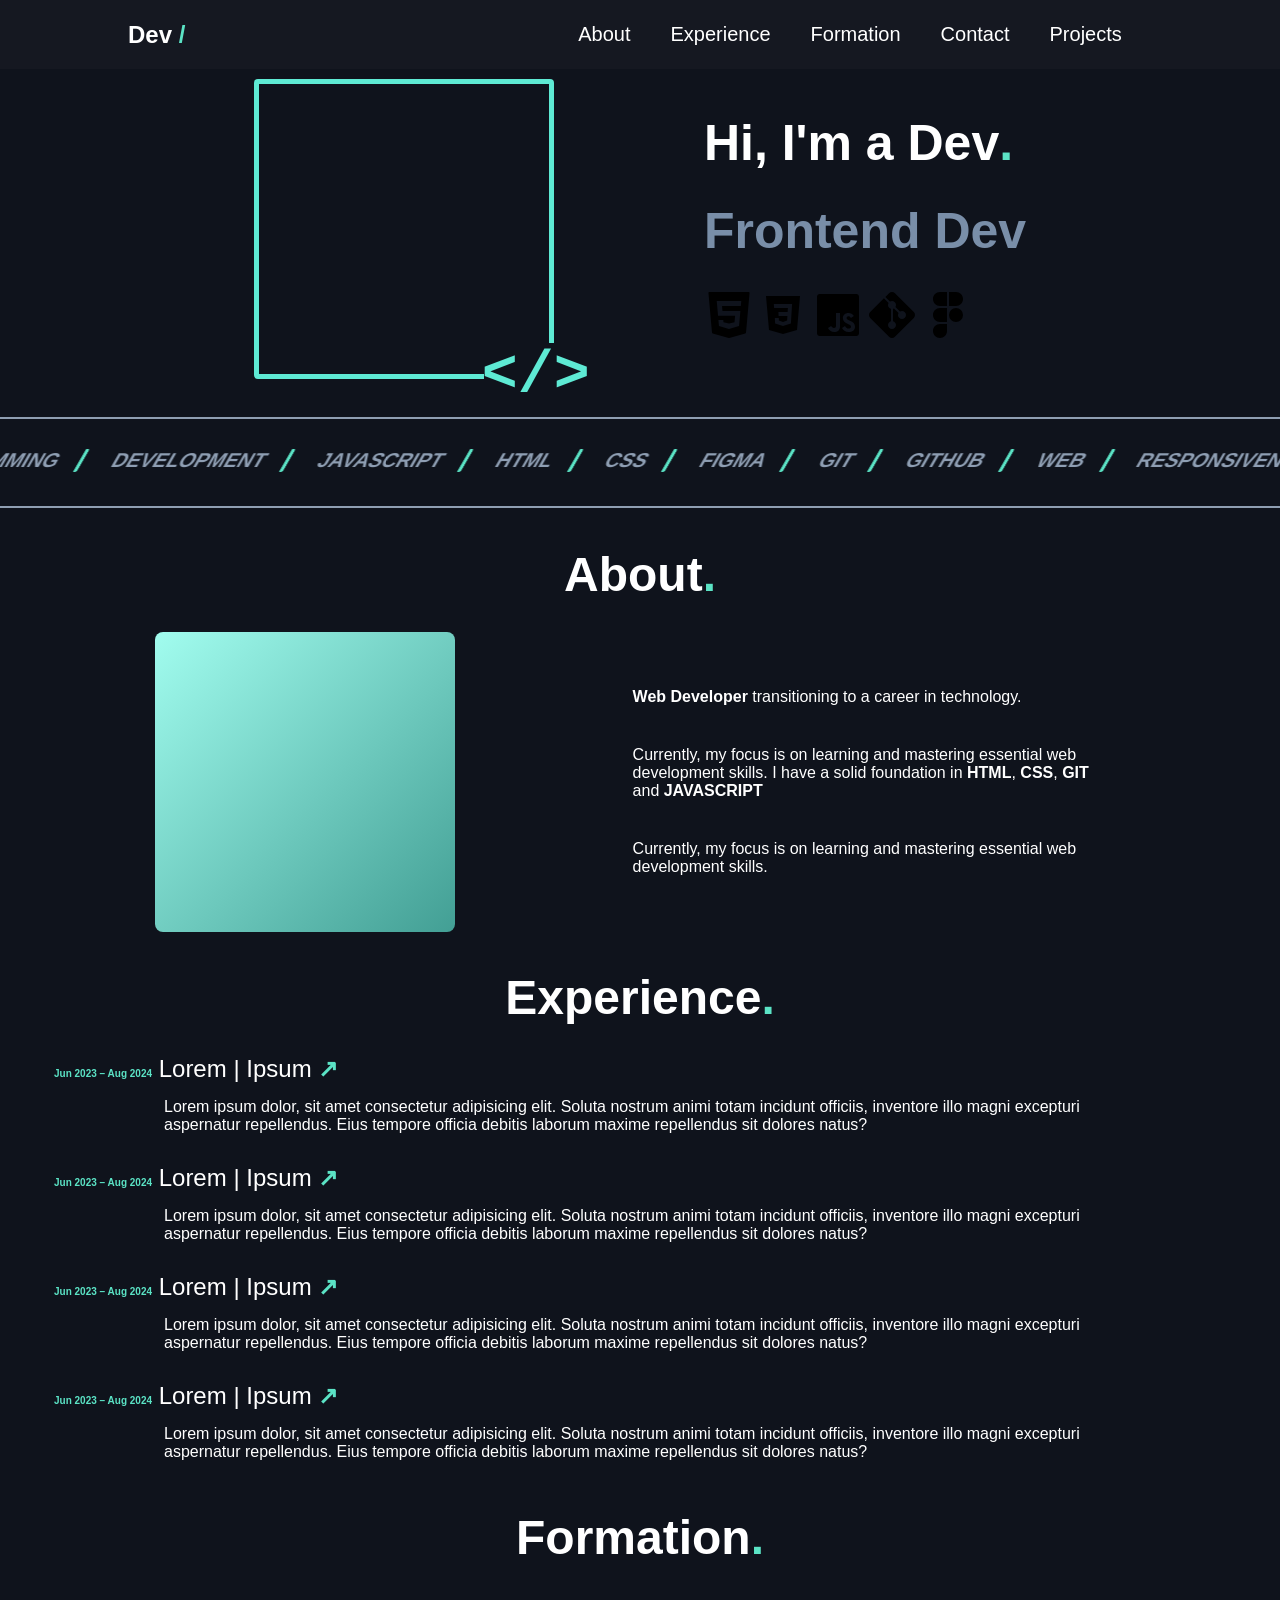
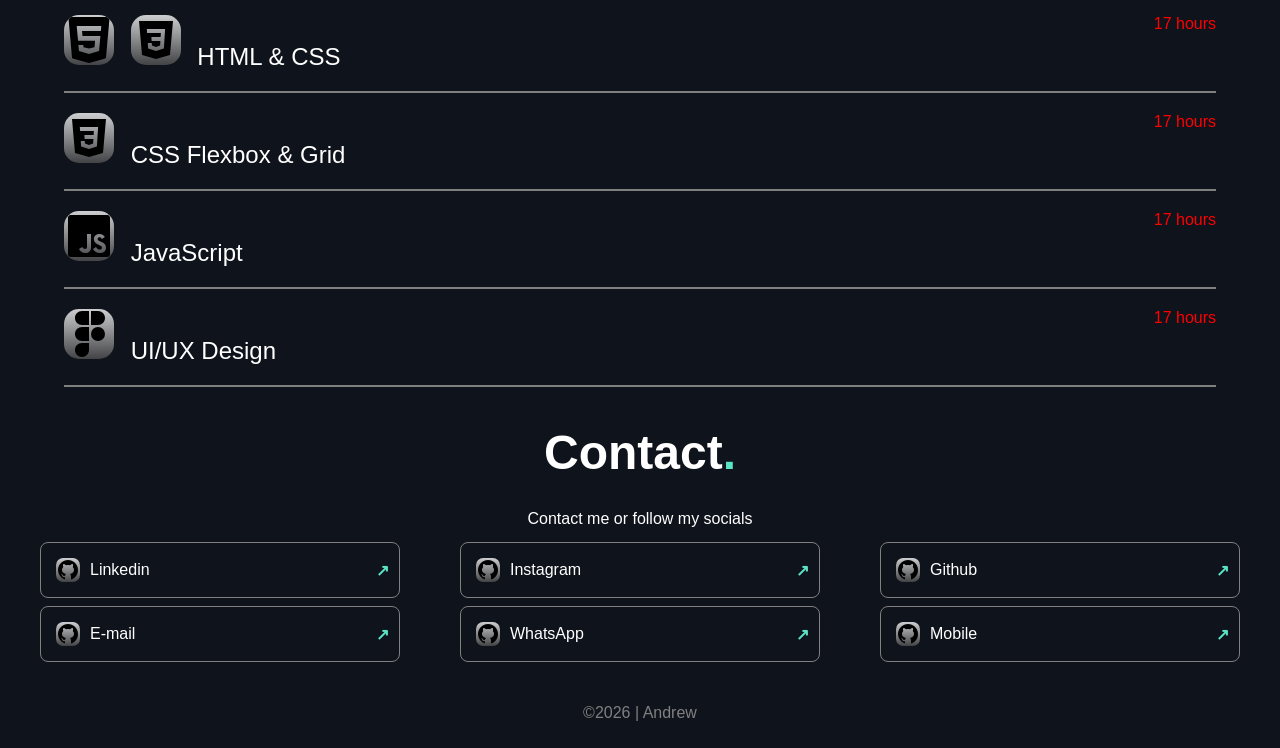
==== index.html @ 0f84320f "Initial commit" ====
<!DOCTYPE html>
<html lang="en">
<head>
    <meta charset="UTF-8">
    <meta name="viewport" content="width=device-width, initial-scale=1.0">
    <title>Portfolio</title>

    <link rel="stylesheet" href="style.css">
</head>
<body>
    <header>
        <nav>
            <h1>Dev <span class="decorator">/</span></h1>
            <ul>
                <li><a href="#about">About</a></li>
                <li><a href="#">Experience</a></li>
                <li><a href="#formation">Formation</a></li>
                <li><a href="#contact">Contact</a></li>
                <li><a href="#">Projects</a></li>
            </ul>
        </nav>
    </header>

    <main>
        <section class="hero">
            <div class="hero-logo">
                <div class="hero-logo-box"></div>
                <span class="code">&lt;/&gt;</span>
            </div>

            <div class="content">
                <h2>Hi, I'm a Dev<span class="decorator">.</span></h2>
                <h2 class="faded">Frontend Dev</h2>
                <div class="stack"> 
                    <img src="images/icons/black-bg/icons8-html.svg" alt="">

                    <img src="images/icons/black-bg/icons8-css.svg" alt="">

                    <img src="images/icons/black-bg/icons8-javascript.svg" alt="">

                    <img src="images/icons/black-bg/icons8-git.svg" alt="">

                    <img src="images/icons/black-bg/icons8-figma.svg" alt="">
                </div>
            </div>
        </section>

        <section class="divider">
            <marquee behavior="alternate" direction="left">
                <div class="divider-content">
                    <p>PROGRAMMING</p>
                    <p>DEVELOPMENT</p>
                    <P>JAVASCRIPT</P>
                    <P>HTML</P>
                    <P>CSS</P>
                    <P>FIGMA</P>    
                    <P>GIT</P>  
                    <P>GITHUB</P>  
                    <P>WEB</P>     
                    <P>RESPONSIVENESS</P>
                    <P>RESPONSIVENESS</P>
                </div>
            </marquee>
        </section>

        <section id="about">
            <h2>About<span class="decorator">.</span></h2>
            <div class="about-content">

                
                <div class="about-content-box"></div>
                
                <div class="about-content-card">
                    <p><strong>Web Developer</strong> transitioning to a career in technology.</p>


                    <p>Currently, my focus is on learning and mastering essential web development skills. I have a solid foundation in <strong>HTML</strong>, <strong>CSS</strong>, <strong>GIT</strong> and <strong>JAVASCRIPT</strong></p>


                    <p>Currently, my focus is on learning and mastering essential web development skills.</p>
                </div>
            </div>

            
        </section>

        <section id="experience">
        <h2>Experience<span class="decorator">.</span></h2>

        <dl>
            <dt>
                <span class="date decorator">Jun 2023 – Aug 2024</span>
                
                Lorem | Ipsum <span class="decorator">↗</span>
                

            </dt>
            <dd>
                Lorem ipsum dolor, sit amet consectetur adipisicing elit. Soluta nostrum animi totam incidunt officiis, inventore illo magni excepturi aspernatur repellendus. Eius tempore officia debitis laborum maxime repellendus sit dolores natus?
            </dd>
            
            <dt>
                <span  class="date decorator">Jun 2023 – Aug 2024</span>
                
                Lorem | Ipsum <span class="decorator">↗</span>
                

            </dt>
            <dd>
                Lorem ipsum dolor, sit amet consectetur adipisicing elit. Soluta nostrum animi totam incidunt officiis, inventore illo magni excepturi aspernatur repellendus. Eius tempore officia debitis laborum maxime repellendus sit dolores natus?
            </dd>
            
            <dt>
                <span class="date decorator">Jun 2023 – Aug 2024</span>
                
                Lorem | Ipsum <span class="decorator">↗</span>
                

            </dt>
            <dd>
                Lorem ipsum dolor, sit amet consectetur adipisicing elit. Soluta nostrum animi totam incidunt officiis, inventore illo magni excepturi aspernatur repellendus. Eius tempore officia debitis laborum maxime repellendus sit dolores natus?
            </dd>
            
            <dt>
                <span class="date decorator">Jun 2023 – Aug 2024</span>
                
                Lorem | Ipsum <span class="decorator">↗</span>
                

            </dt>
            <dd>
                Lorem ipsum dolor, sit amet consectetur adipisicing elit. Soluta nostrum animi totam incidunt officiis, inventore illo magni excepturi aspernatur repellendus. Eius tempore officia debitis laborum maxime repellendus sit dolores natus?
            </dd>

        </dl>
        </section>

        <section id="formation">
            <h2>Formation<span class="decorator">.</span></h2>

            <div>
                <ul>
                    <li>
                        <img src="images/icons/black-bg/icons8-html.svg" alt="">
                        <img src="images/icons/black-bg/icons8-css.svg" alt="">

                        HTML & CSS 
                        <span>17 hours</span>
                    </li>
                    <li>
                        <img src="images/icons/black-bg/icons8-css.svg" alt="">
                        CSS Flexbox & Grid 
                        <span>17 hours</span>
                    </li>
                    <li>
                        <img src="images/icons/black-bg/icons8-javascript.svg" alt="">

                        JavaScript 
                        
                        <span>17 hours</span></li>
                    <li>
                        
                        <img src="images/icons/black-bg/icons8-figma.svg" alt="">

                        UI/UX Design 
                        
                        <span>17 hours</span></li>
                </ul>
            </div>
        </section>

        <section id="contact">
            <h2>Contact<span class="decorator">.</span></h2>
            <p>Contact me or follow my socials</p>

            <div>
                <ul>
                    <li>
                        <img src="images/icons/contact/icons8-github-24.png" alt="...">

                        Linkedin

                        <span class="decorator">↗</span>
                    </li>
                    <li>
                        <img src="images/icons/contact/icons8-github-24.png" alt="...">
                        Instagram
                        
                        <span class="decorator">↗</span>
                    </li>

                    <li>
                        <img src="images/icons/contact/icons8-github-24.png" alt="...">

                        Github
                        <span class="decorator">↗</span>
                    </li>
                    <li>
                        <img src="images/icons/contact/icons8-github-24.png" alt="...">
                        E-mail
                        
                        <span class="decorator">↗</span>
                    </li>
                    <li>
                        <img src="images/icons/contact/icons8-github-24.png" alt="...">

                        WhatsApp
                        
                        <span class="decorator">↗</span>
                    </li>
                    <li>
                        <img src="images/icons/contact/icons8-github-24.png" alt="...">

                        Mobile

                        <span class="decorator">↗</span>
                    </li>
                </ul>
            </div>
        </section>
    </main>

    <footer>
        <p>&copy;2026 | Andrew </p>
    </footer>
</body>
</html>
---- style.css ----
* {
    margin: 0;
    padding: 0;
    box-sizing: border-box;
}

body {
    background-color: #0f131c;
    color: #fff;
    font-family:'Lucida Sans', 'Lucida Sans Regular', 'Lucida Grande', 'Lucida Sans Unicode', Geneva, Verdana, sans-serif ;
}
header {
    /* border: 2px solid red; */
    padding: 1% 10%;
    /* background-color: rgba(15, 19, 28, 0.2); */
    background-color: rgba(177, 180, 188, 0.03);

    position: sticky;
    /* top: 0; */
}
section{
    margin: 3% 0;
}
h2 {
    font-size: 3rem;
    margin-bottom: 30px;
}
nav {
    display: flex;
    justify-content: space-between;
    /* border: 2px solid red; */
    box-sizing: border-box;
}
nav h1 {
    align-self: center;
    /* border-right: 4px solid #5be3c5;
    transform: skew(-30deg); */
    padding-right: 10px;
}

.decorator {
    font-weight: 900;
    color: #5be3c5;
    /* margin-left: -10px; */
}

nav ul {
    display: flex;
    list-style: none;
    align-items: center;
    padding: 1%;
}

nav ul li {
    margin-inline: 20px;
    box-sizing: border-box;
}
nav ul li:hover {
    
}
nav ul a {
    color: #fff;
    text-decoration: none;
    font-size: 20px; 
}

nav ul a:hover {
    border-bottom: 2px solid #5be3c5 ;
    font-size: large;
}



.hero {
    /* border: 2px solid red; */
    display: flex;
    justify-content: center;
    gap: 150px;

    margin-top: 10px;
}

.hero .hero-logo{
    position: relative;
    width: 300px;
    height: 300px;

    /* border: 2px solid red; */
}

.hero .hero-logo-box {
    position: absolute;
    
    
    border: 5px solid #5eead4;
    inset: 0;
    border-right: none;
    border-bottom: none;
    border-radius: 4px;
}
.hero .hero-logo-box::after{
  content:"";
  position:absolute;
  bottom:0;
  left:0;
  width:225px;
  height:5px;
  background:#5eead4;
}

.hero .hero-logo-box::before{
  content:"";
  position:absolute;
  right:0;
  top:0;
  width:5px;
  height:259px;
  background:#5eead4;
}

.code {
    position: absolute;
    right: -36px;
    bottom: -30px;
    font-size: 60px;
    font-family: monospace;
    font-weight: bold;
    color: #5eead4;
}

.hero .content {
    align-self: center;
    
}

.hero h2{
    font-size: 50px;
}

.hero .faded {
    color: rgb(121, 142, 168);
}

.hero .stack {
    background:linear-gradient(rgba(200, 216, 236, 0.934));
    width: max-content;
}





.divider  {
    /* display: flex; */
    overflow: hidden;
    border-top: 2px solid #b9cce4c0;
    border-bottom: 2px solid #b9cce4c0;
    padding: 30px 0;
}

.divider .divider-content {
    display: flex;
}

.divider p {
    padding-inline: 20px;
    margin-right: 10px;
    color: rgba(185, 204, 228, 0.752) ;
    font-size: 20px;
    font-weight: 900;

    border-right: 4px solid #5be3c5;
    transform: skew(-30deg);

    border-radius: 2px;
}

#about {
    text-align: center;
}

#about .about-content {
    width: 80%;
    margin: auto;
    display: flex;
    justify-content: space-around;
    align-items: center;
    column-gap: 10%;
    /* margin-top: 20px; */
    /* border: 10px solid red; */
}

#about .about-content-box {
    width: 300px;
    height: 300px;
    background: linear-gradient(to bottom right, rgba(163, 255, 241, 0.99), rgba(94, 234, 213, 0.651));
    border-radius: 8px;
}

#about img {
    height: 350px;
    width: 250px;
}

#about .about-content-card{
    align-self: center;
    text-align: left;
    width: 50%;
    /* border: 3px solid red; */
}

#about .about-content div p {
    padding: 20px;
    /* margin: 20px; */
}




#experience {
    text-align: center;
}

#experience dl{
    text-align: left;
    margin-inline: 5%;
}

.date {
    font-size: 10px;
    font-weight: 600;
    margin-left: -10px;
}

#experience dt {
    font-size: 24px;
    margin-top: 20px;
    margin-bottom: 15px;
}

#experience dd {
    padding-left:100px;
    /* padding-right: 2%; */
    width:90%;
    padding-bottom: 10px;
}




#formation {
    text-align: center;
    
}

#formation ul {
    margin-inline: 5%;
}
#formation li {
    position: relative;
    padding: 20px 0;
    text-align: left;
    list-style: none;
    font-size: 24px;
    border-bottom: 2px solid grey;
    align-self: center;
}

#formation li img {
    margin-right: 10px;
    background:linear-gradient(rgba(247, 247, 247, 0.818), rgba(92, 91, 91, 0.67));
    border-radius: 30%;
}
#formation li span {
    color:red;
    text-align: right;
    position: absolute;
    right: 0 ;
    font-size: 16px;
}







#contact {
    text-align: center;
}

#contact div{
    /* border: 2px solid red; */

}

#contact ul {
    margin: 10px 0;
    display: flex;
    justify-content: center;
    flex-wrap: wrap;
    padding: 0 40px;

    gap: 5%;
}

#contact li {
    border: 1px solid grey;;
    border-radius: 8px;
    padding: 15px;
    width: 30%;
    margin: 4px 0;
    text-align: left;
    list-style: none;
    display: flex;
    align-items: center;


    position: relative;
}

#contact li img {
    margin-right: 10px;
    background:linear-gradient(rgba(247, 247, 247, 0.818), rgba(92, 91, 91, 0.67));
    border-radius: 30%;
}

#contact li span {
    margin-right:0;
    font-weight: 900;
    position: absolute;
    right: 10px;
     
}








footer {
    text-align: center;
    color: grey;
    margin: 2% 0;
}
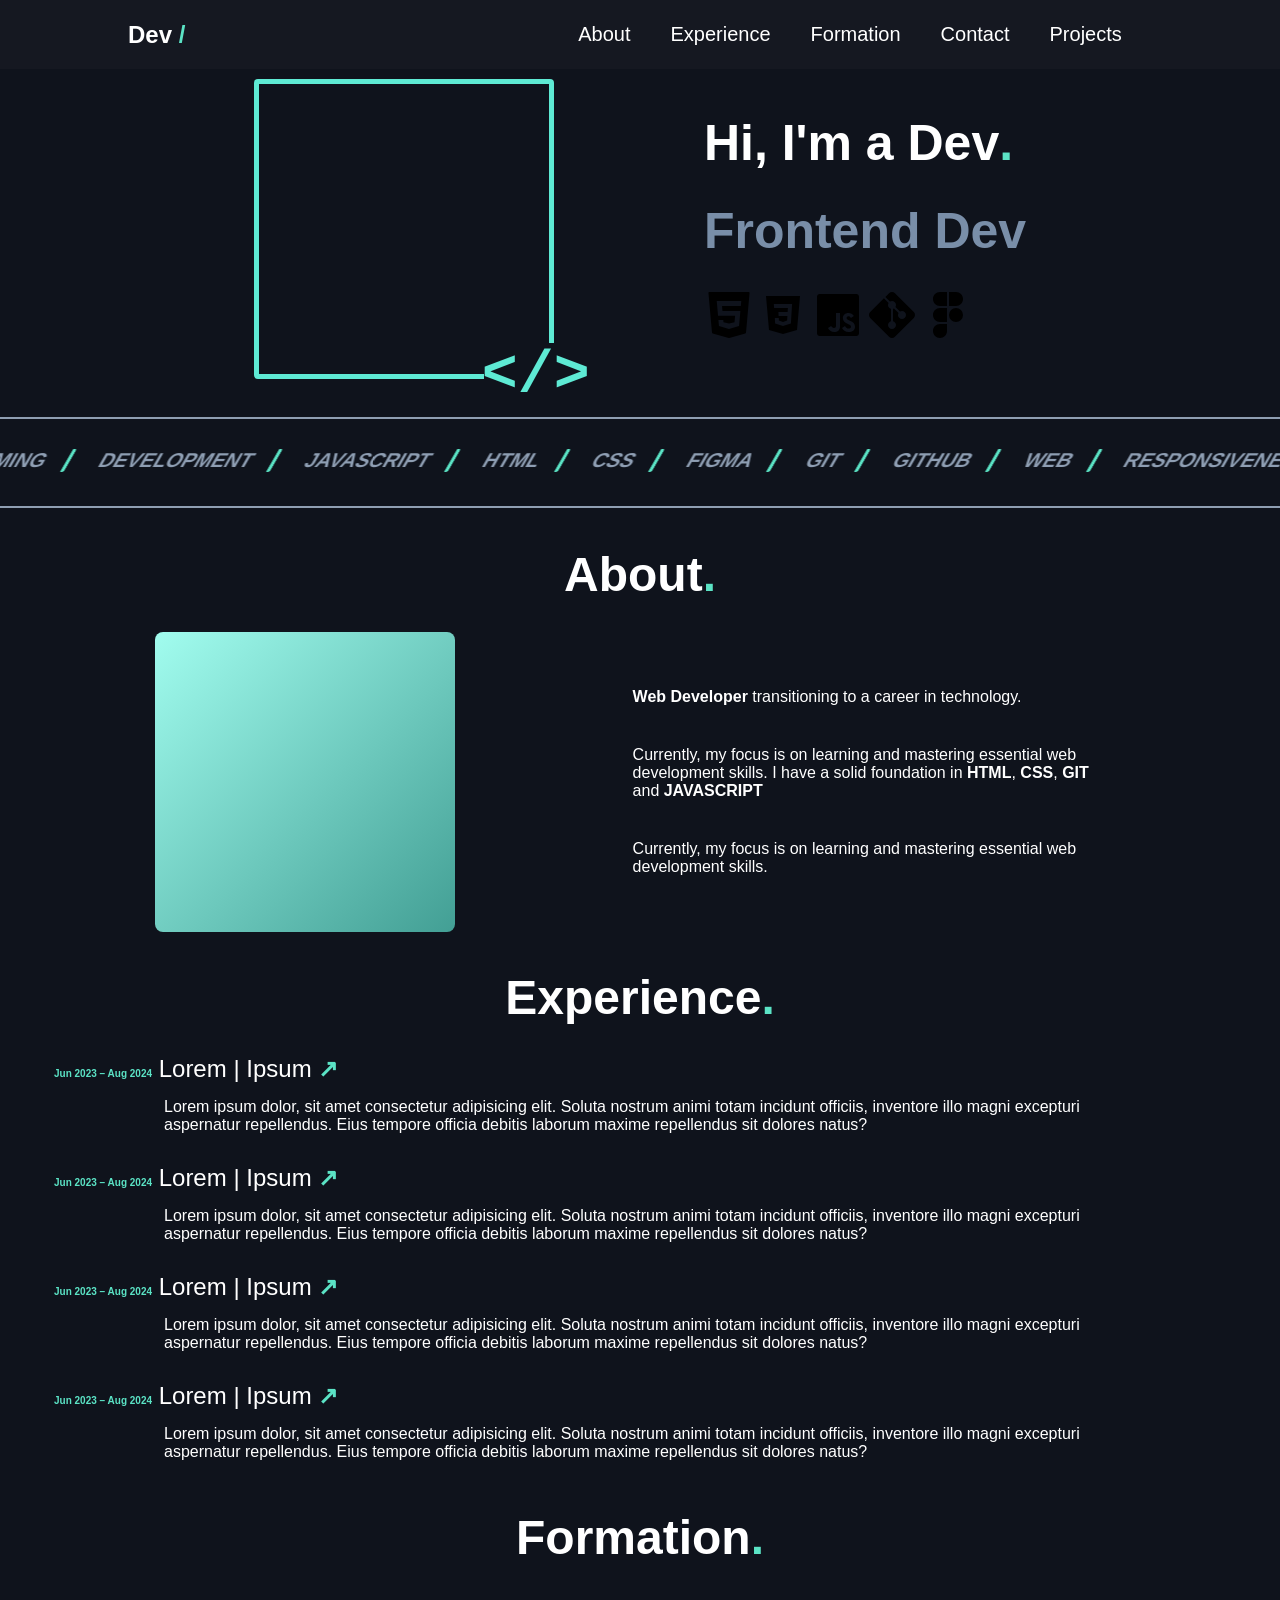
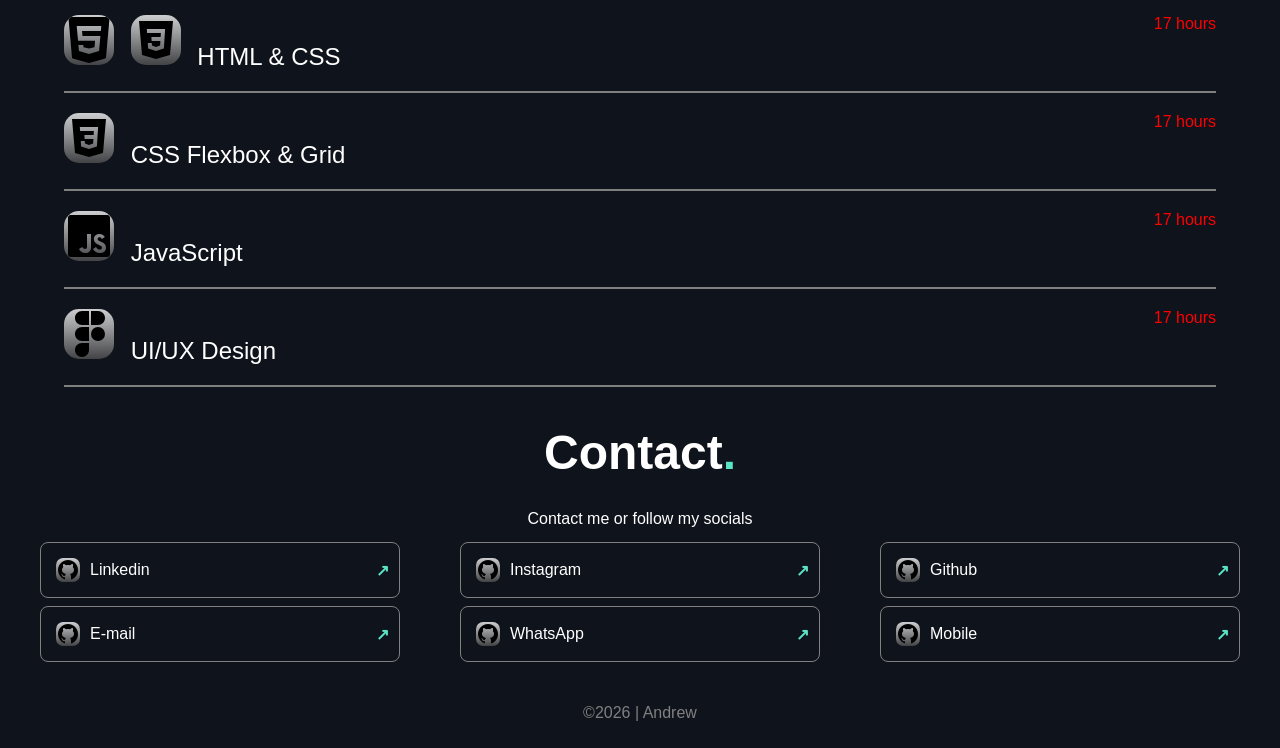
==== commit 65a14380: "created README" ====
--- a/index.html
+++ b/index.html
@@ -16,7 +16,7 @@
                 <li><a href="#">Experience</a></li>
                 <li><a href="#formation">Formation</a></li>
                 <li><a href="#contact">Contact</a></li>
-                <li><a href="#">Projects</a></li>
+                <li><a href="myProjects">Projects</a></li>
             </ul>
         </nav>
     </header>
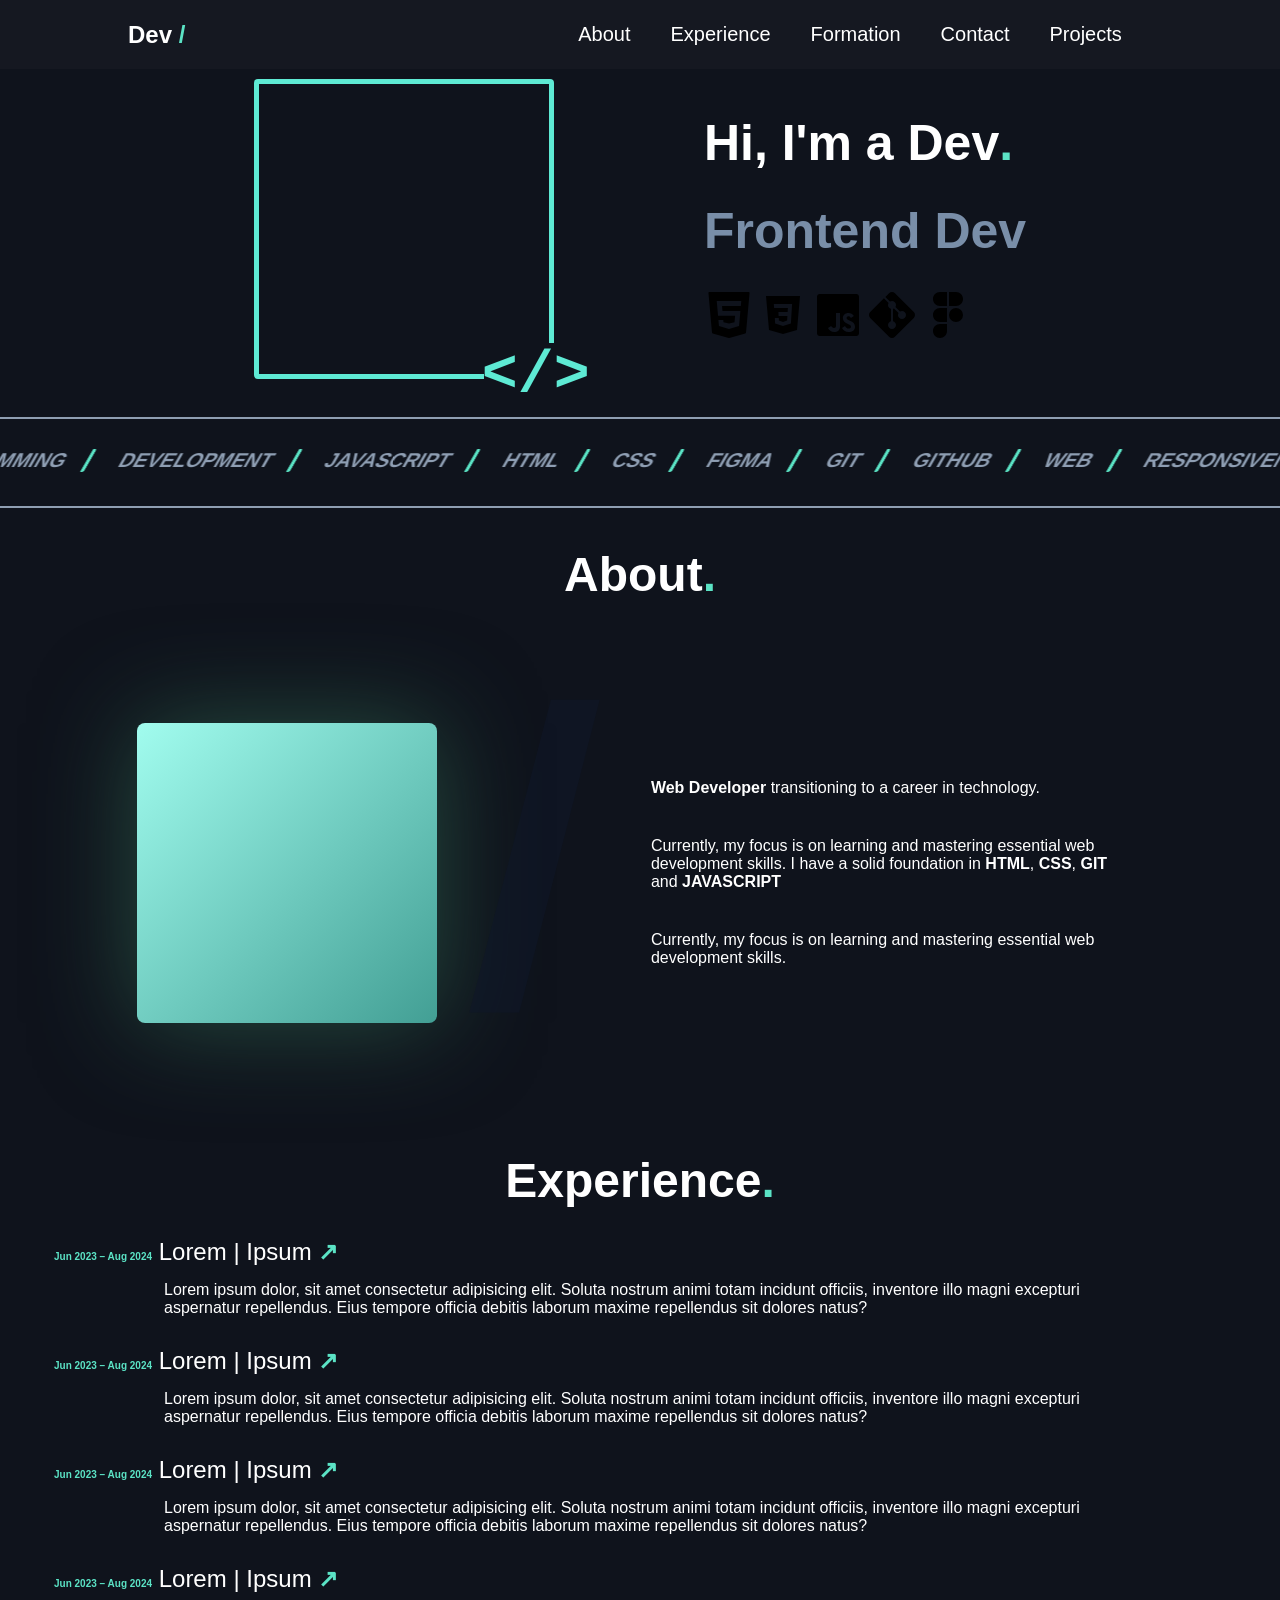
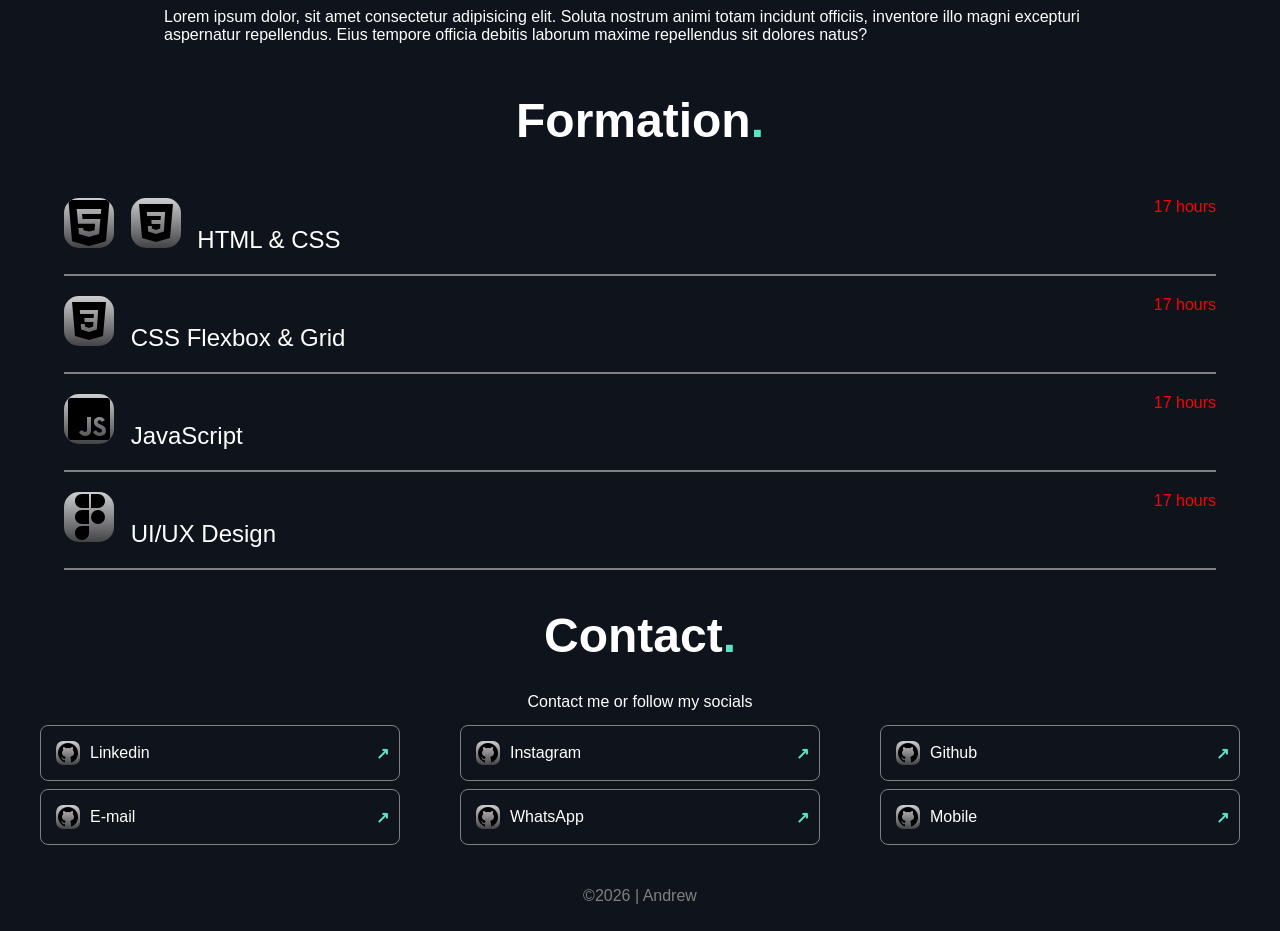
==== commit e0696240: "worked on the about section, added and styled the slash, then added a box-shadow for the box." ====
--- a/index.html
+++ b/index.html
@@ -69,6 +69,7 @@
 
                 
                 <div class="about-content-box"></div>
+                <div class="about-content-box-Slash">/</div>
                 
                 <div class="about-content-card">
                     <p><strong>Web Developer</strong> transitioning to a career in technology.</p>
--- a/style.css
+++ b/style.css
@@ -68,6 +68,7 @@
     border-bottom: 2px solid #5be3c5 ;
     font-size: large;
 }
+
 
 
 
@@ -175,6 +176,8 @@
     border-radius: 2px;
 }
 
+
+
 #about {
     text-align: center;
 }
@@ -185,25 +188,36 @@
     display: flex;
     justify-content: space-around;
     align-items: center;
-    column-gap: 10%;
-    /* margin-top: 20px; */
-    /* border: 10px solid red; */
+    column-gap: 2%;
 }
 
 #about .about-content-box {
+    position: relative;
     width: 300px;
     height: 300px;
     background: linear-gradient(to bottom right, rgba(163, 255, 241, 0.99), rgba(94, 234, 213, 0.651));
     border-radius: 8px;
-}
-
-#about img {
-    height: 350px;
-    width: 250px;
+
+    box-shadow: 0 0 100px  rgba(45, 95, 75, 0.762);
+
+
+}
+
+
+#about .about-content-box-Slash{
+  position: relative;
+  top: -15px;
+  font-size: 420px;
+  font-weight:900;
+  font-family:Arial, sans-serif;
+
+  color: #0f172a;
+  opacity: 0.5;
+
+  transform:skew(-4deg);
 }
 
 #about .about-content-card{
-    align-self: center;
     text-align: left;
     width: 50%;
     /* border: 3px solid red; */
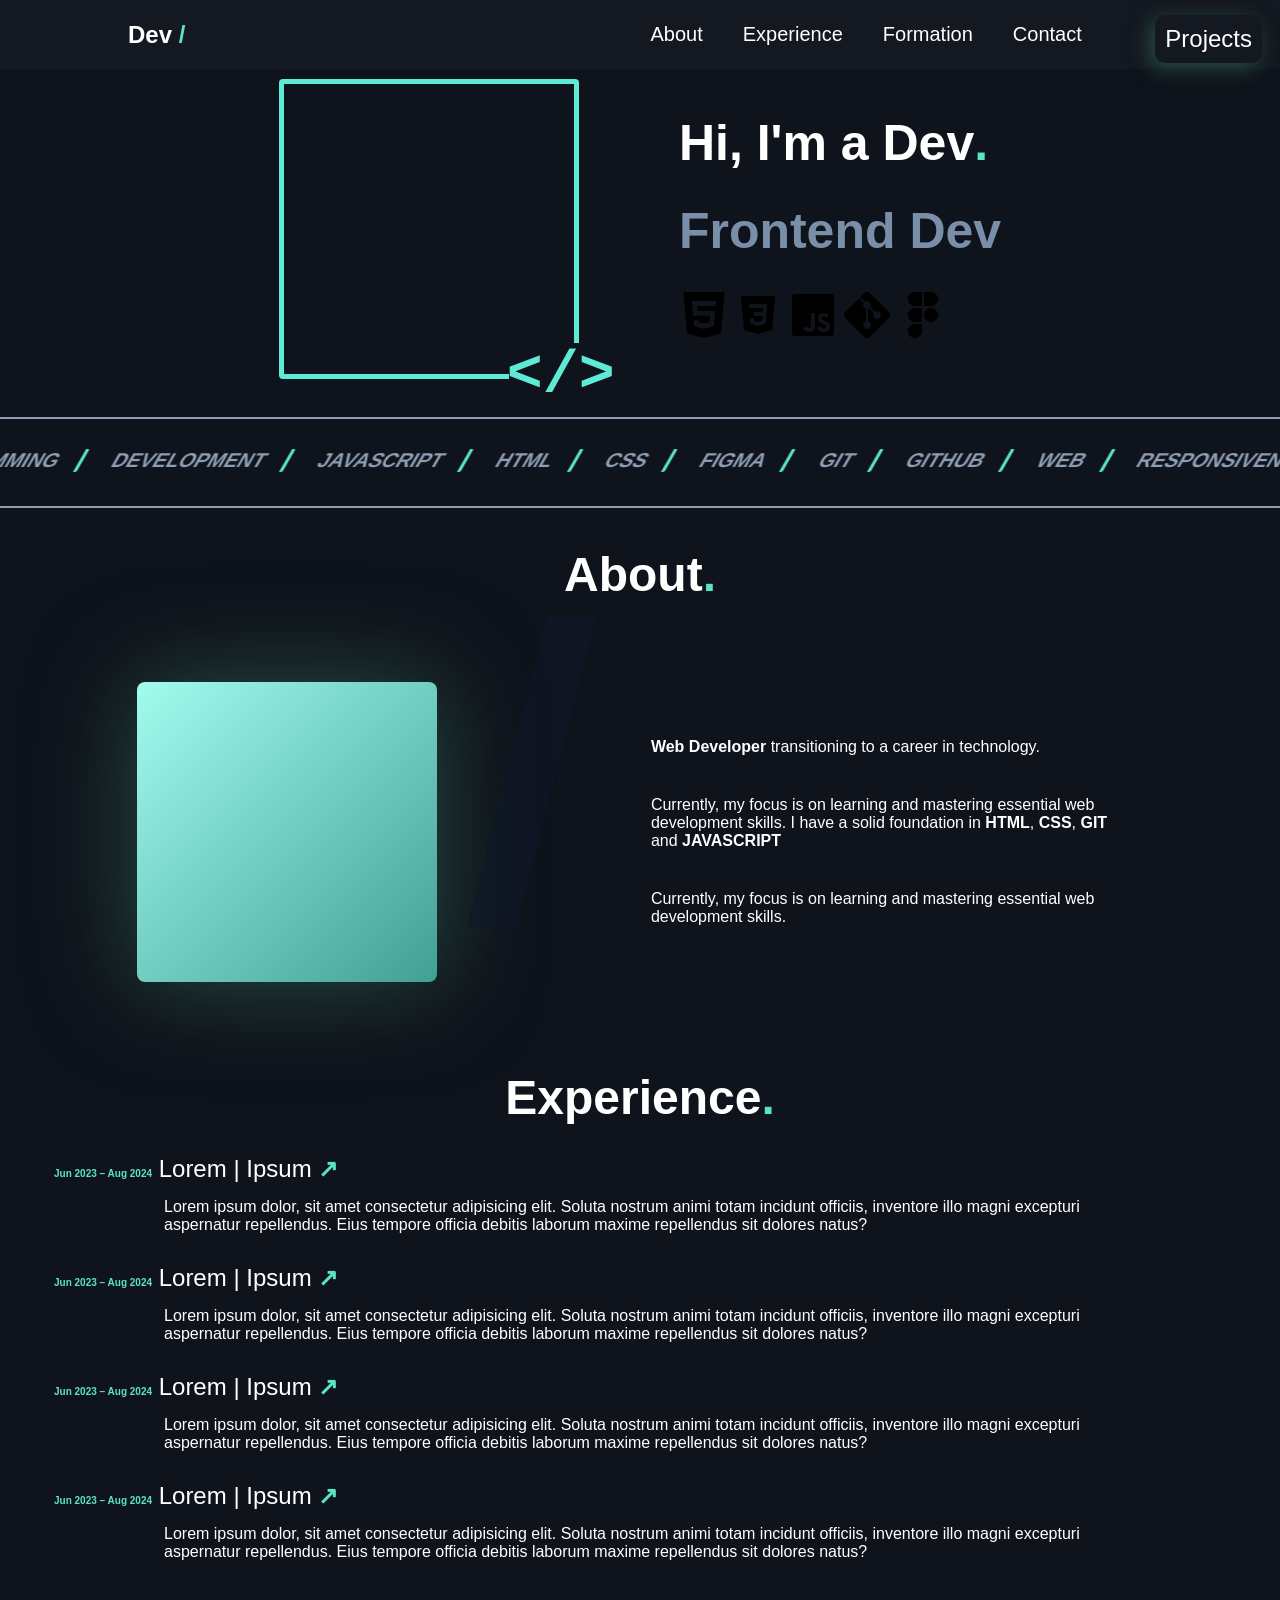
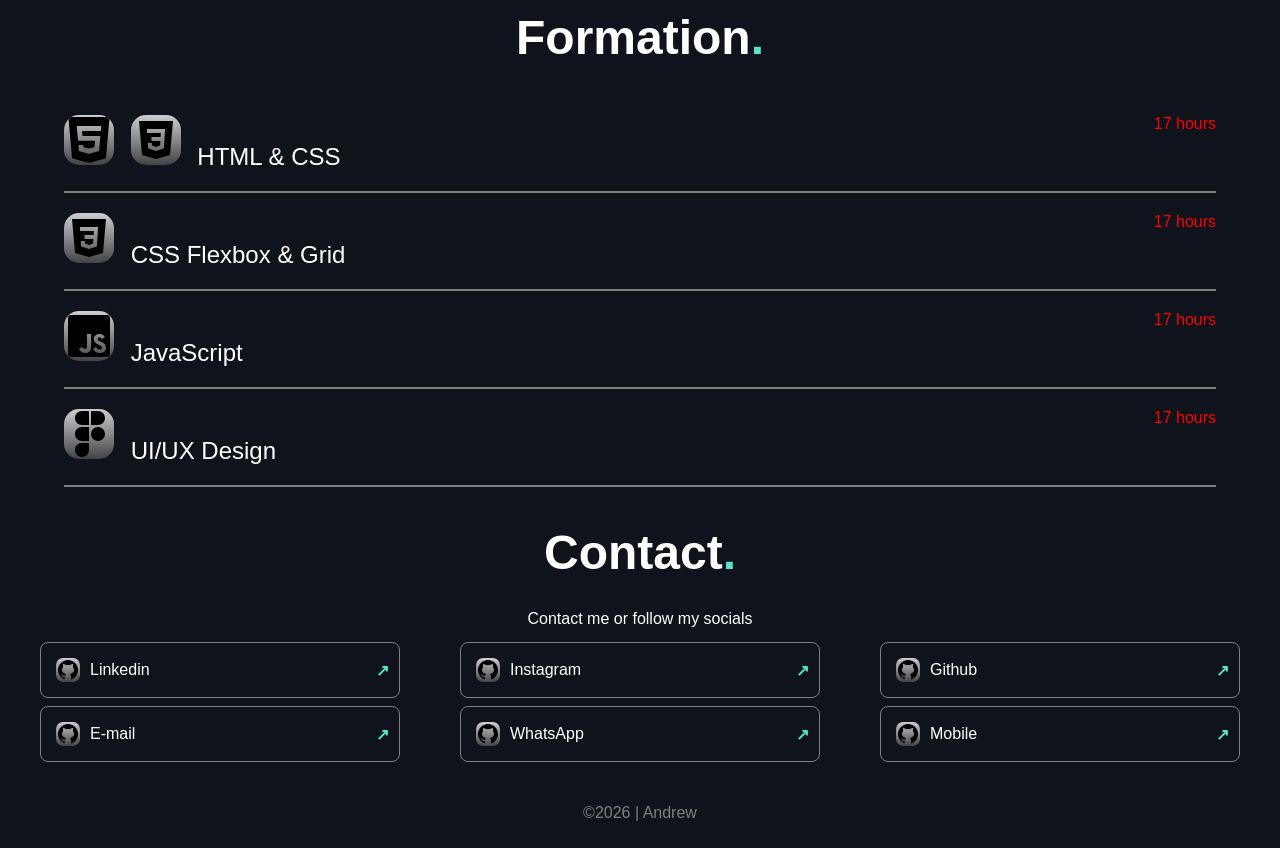
==== commit 275d4bb4: "Changed 'projects' from a bookmark into a page, and added some minimal styling on it" ====
--- a/index.html
+++ b/index.html
@@ -16,7 +16,7 @@
                 <li><a href="#">Experience</a></li>
                 <li><a href="#formation">Formation</a></li>
                 <li><a href="#contact">Contact</a></li>
-                <li><a href="myProjects">Projects</a></li>
+                <li><a href="myProjects.html">Projects</a></li>
             </ul>
         </nav>
     </header>
--- a/style.css
+++ b/style.css
@@ -16,7 +16,9 @@
     background-color: rgba(177, 180, 188, 0.03);
 
     position: sticky;
-    /* top: 0; */
+    top: 0;
+
+    z-index: 1000;
 }
 section{
     margin: 3% 0;
@@ -49,16 +51,15 @@
     list-style: none;
     align-items: center;
     padding: 1%;
-}
-
-nav ul li {
+
+}
+
+nav ul li  {
     margin-inline: 20px;
     box-sizing: border-box;
 }
-nav ul li:hover {
-    
-}
-nav ul a {
+
+nav ul li a {
     color: #fff;
     text-decoration: none;
     font-size: 20px; 
@@ -69,6 +70,18 @@
     font-size: large;
 }
 
+nav ul li a[href="myProjects.html"] {    
+    position: absolute;
+    right: 18px;
+    top: 15px;
+
+    font-size: 24px;
+    padding: 10px;
+    border-radius: 10px;
+    box-shadow: -5px 5px 20px rgba(45, 95, 75, 0.762);
+
+}
+
 
 
 
@@ -76,7 +89,7 @@
     /* border: 2px solid red; */
     display: flex;
     justify-content: center;
-    gap: 150px;
+    gap: 100px;
 
     margin-top: 10px;
 }
@@ -206,10 +219,11 @@
 
 #about .about-content-box-Slash{
   position: relative;
-  top: -15px;
+  top: -100px;
   font-size: 420px;
   font-weight:900;
   font-family:Arial, sans-serif;
+  height: 400px;
 
   color: #0f172a;
   opacity: 0.5;
@@ -303,10 +317,7 @@
     text-align: center;
 }
 
-#contact div{
-    /* border: 2px solid red; */
-
-}
+
 
 #contact ul {
     margin: 10px 0;
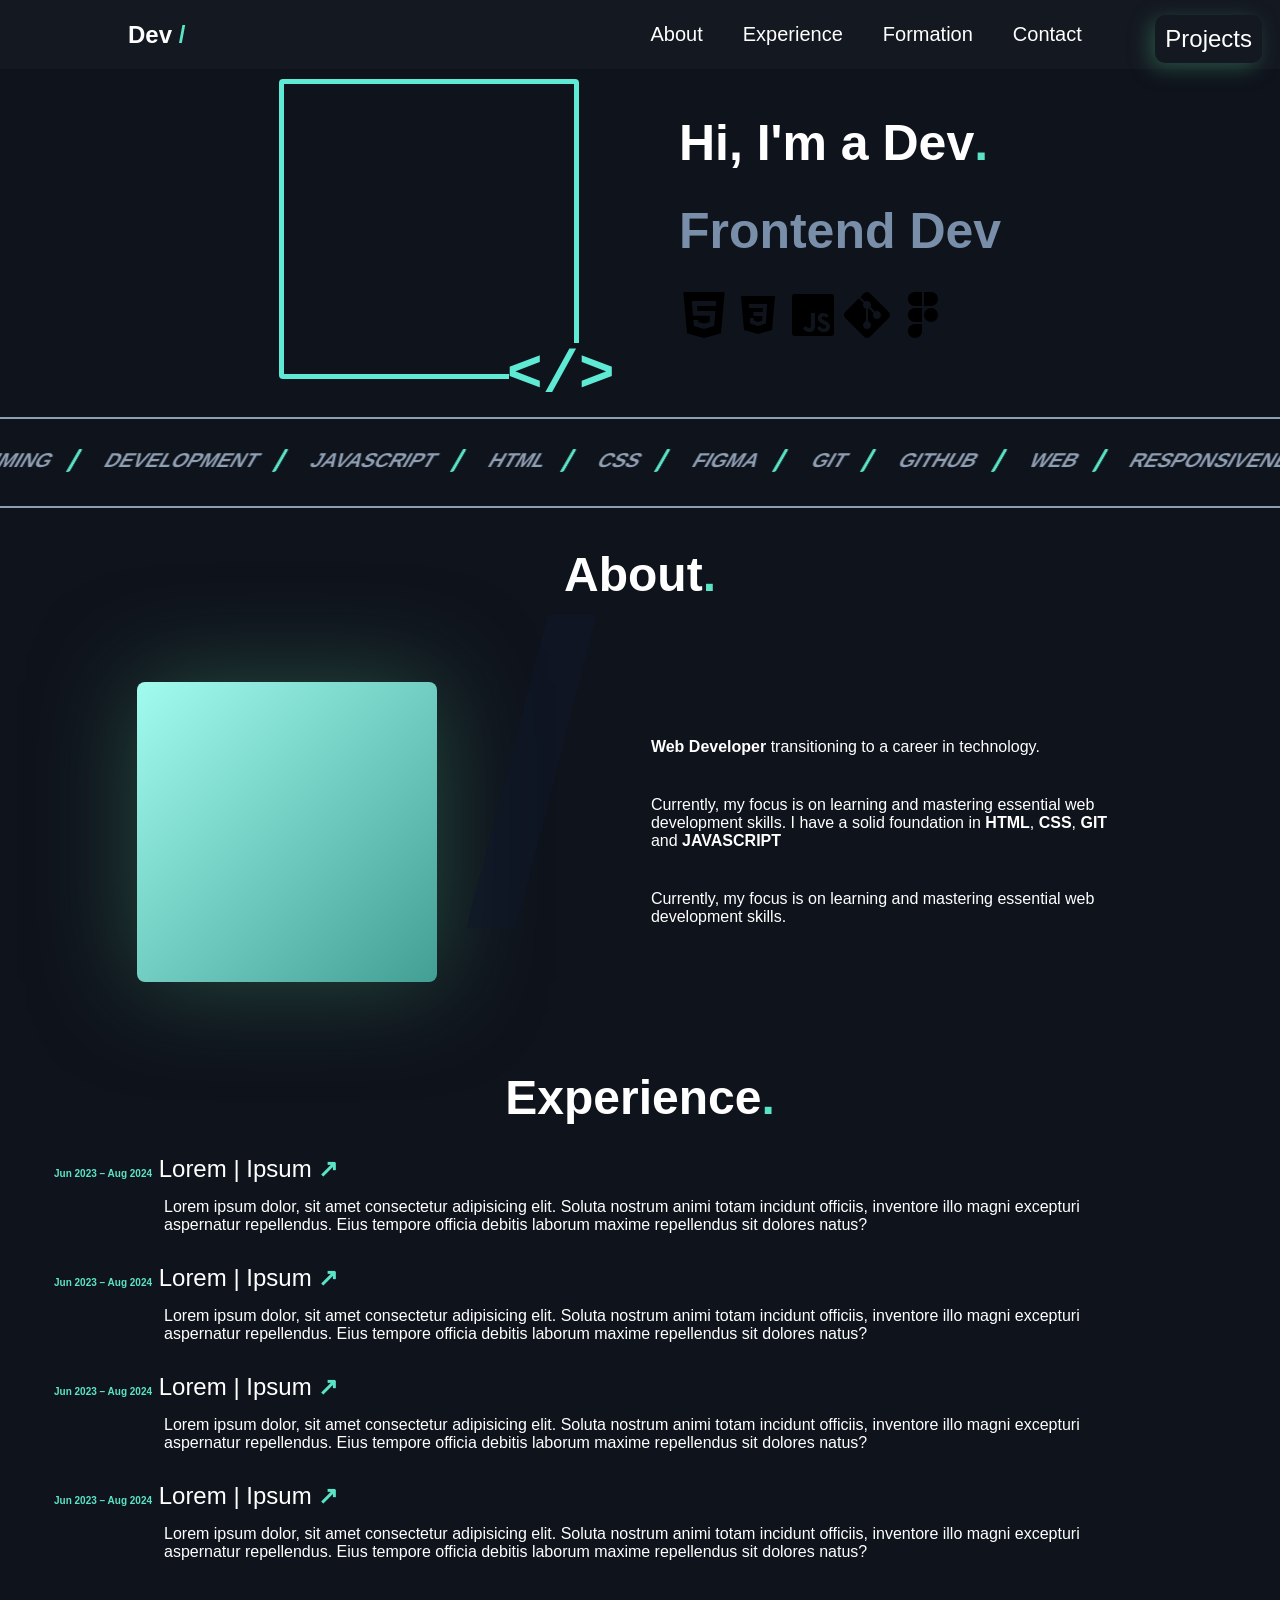
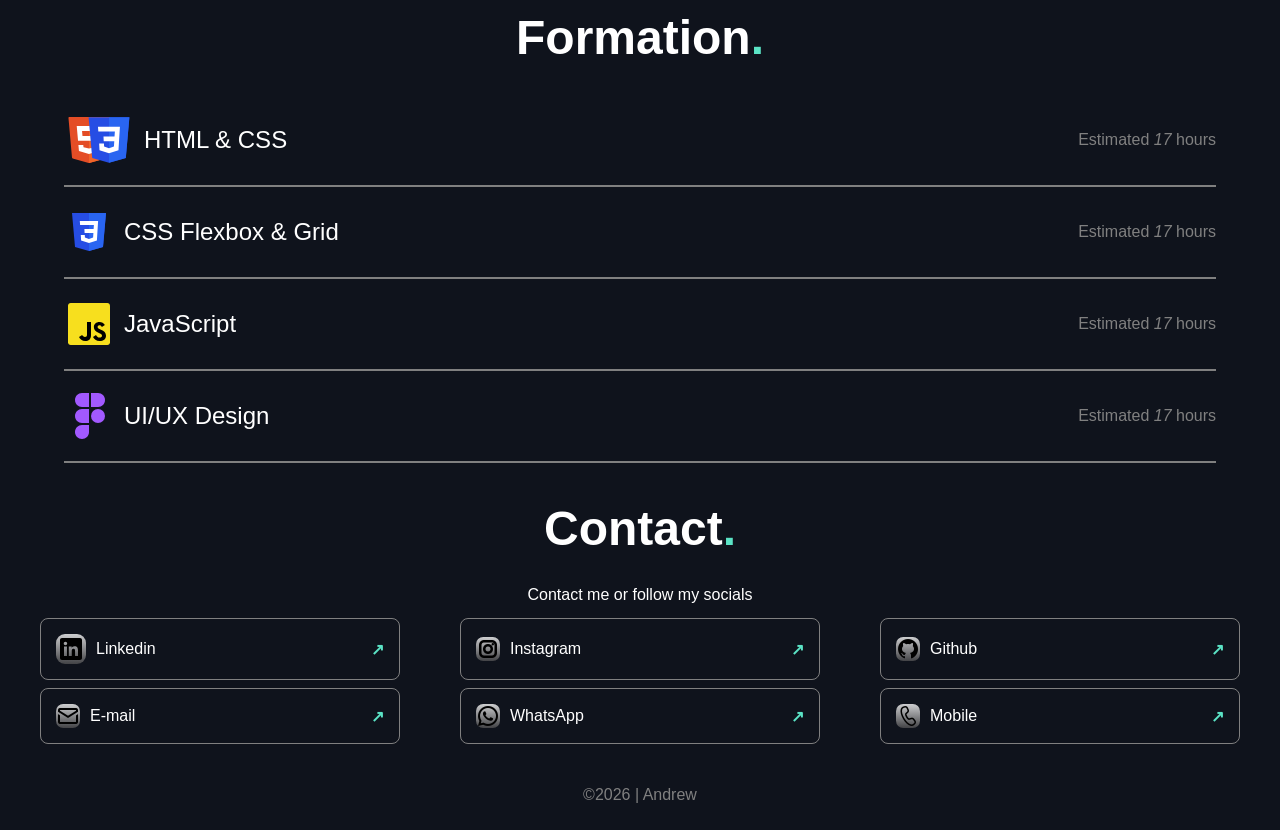
==== commit 10583f1e: "Worked on #formation, added the project page, etc" ====
--- a/index.html
+++ b/index.html
@@ -13,7 +13,7 @@
             <h1>Dev <span class="decorator">/</span></h1>
             <ul>
                 <li><a href="#about">About</a></li>
-                <li><a href="#">Experience</a></li>
+                <li><a href="#experience">Experience</a></li>
                 <li><a href="#formation">Formation</a></li>
                 <li><a href="#contact">Contact</a></li>
                 <li><a href="myProjects.html">Projects</a></li>
@@ -142,30 +142,44 @@
             <div>
                 <ul>
                     <li>
-                        <img src="images/icons/black-bg/icons8-html.svg" alt="">
-                        <img src="images/icons/black-bg/icons8-css.svg" alt="">
-
-                        HTML & CSS 
-                        <span>17 hours</span>
-                    </li>
-                    <li>
-                        <img src="images/icons/black-bg/icons8-css.svg" alt="">
-                        CSS Flexbox & Grid 
-                        <span>17 hours</span>
-                    </li>
-                    <li>
-                        <img src="images/icons/black-bg/icons8-javascript.svg" alt="">
-
-                        JavaScript 
-                        
-                        <span>17 hours</span></li>
-                    <li>
-                        
-                        <img src="images/icons/black-bg/icons8-figma.svg" alt="">
-
-                        UI/UX Design 
-                        
-                        <span>17 hours</span></li>
+                        <img src="images/icons/colored-bg/icon8-html.svg" alt="">
+                        <img src="images/icons/colored-bg/icon8-css.svg" alt="" style="scale: 1.2;">
+
+                        <p>
+                            HTML & CSS 
+                        </p>
+                        <span>Estimated <i>17</i> hours</span>
+                    </li>
+                    <li>
+                        <img src="images/icons/colored-bg/icon8-css.svg" alt="">
+                        
+                        <p>
+                            CSS Flexbox & Grid 
+                        </p>
+
+                        <span>Estimated <i>17</i> hours</span>
+                    </li>
+
+                    <li>
+                        <img src="images/icons/colored-bg/icon8-javascript.svg" alt="">
+
+                        <p>
+                            JavaScript 
+                        </p>
+                        
+                        <span>Estimated <i>17</i> hours</span>
+                    </li>
+
+                    <li>
+                        
+                        <img src="images/icons/colored-bg/icon8-figma.svg" alt="">
+
+                        <p>
+                            UI/UX Design 
+                        </p>
+                        
+                        <span>Estimated <i>17</i> hours</span>
+                    </li>
                 </ul>
             </div>
         </section>
@@ -177,40 +191,40 @@
             <div>
                 <ul>
                     <li>
+                        <img src="images/icons/contact/icons8-linkedin.svg" alt="...">
+
+                        Linkedin
+
+                        <span class="decorator">↗</span>
+                    </li>
+                    <li>
+                        <img src="images/icons/contact/icons8-instagram-logo-24.png" alt="...">
+                        Instagram
+                        
+                        <span class="decorator">↗</span>
+                    </li>
+
+                    <li>
                         <img src="images/icons/contact/icons8-github-24.png" alt="...">
 
-                        Linkedin
-
-                        <span class="decorator">↗</span>
-                    </li>
-                    <li>
-                        <img src="images/icons/contact/icons8-github-24.png" alt="...">
-                        Instagram
-                        
-                        <span class="decorator">↗</span>
-                    </li>
-
-                    <li>
-                        <img src="images/icons/contact/icons8-github-24.png" alt="...">
-
                         Github
                         <span class="decorator">↗</span>
                     </li>
                     <li>
-                        <img src="images/icons/contact/icons8-github-24.png" alt="...">
+                        <img src="images/icons/contact/icons8-mail-24.png" alt="...">
                         E-mail
                         
                         <span class="decorator">↗</span>
                     </li>
                     <li>
-                        <img src="images/icons/contact/icons8-github-24.png" alt="...">
+                        <img src="images/icons/contact/icons8-whatsapp-24-whiteBg.png" alt="...">
 
                         WhatsApp
                         
                         <span class="decorator">↗</span>
                     </li>
                     <li>
-                        <img src="images/icons/contact/icons8-github-24.png" alt="...">
+                        <img src="images/icons/contact/icons8-phone-24.png" alt="...">
 
                         Mobile
 
--- a/style.css
+++ b/style.css
@@ -285,22 +285,29 @@
     margin-inline: 5%;
 }
 #formation li {
+    display: flex;
+    align-items: center;
     position: relative;
     padding: 20px 0;
     text-align: left;
     list-style: none;
     font-size: 24px;
     border-bottom: 2px solid grey;
-    align-self: center;
-}
-
+}
 #formation li img {
-    margin-right: 10px;
-    background:linear-gradient(rgba(247, 247, 247, 0.818), rgba(92, 91, 91, 0.67));
-    border-radius: 30%;
+    display: inline-block;
+    margin-left: -30px;
+}
+
+#formation li img:first-child{
+    margin-left:0 ;
+}
+
+#formation li p{
+    margin: 10px;
 }
 #formation li span {
-    color:red;
+    color:grey;
     text-align: right;
     position: absolute;
     right: 0 ;
@@ -354,7 +361,7 @@
     margin-right:0;
     font-weight: 900;
     position: absolute;
-    right: 10px;
+    right: 15px;
      
 }
 
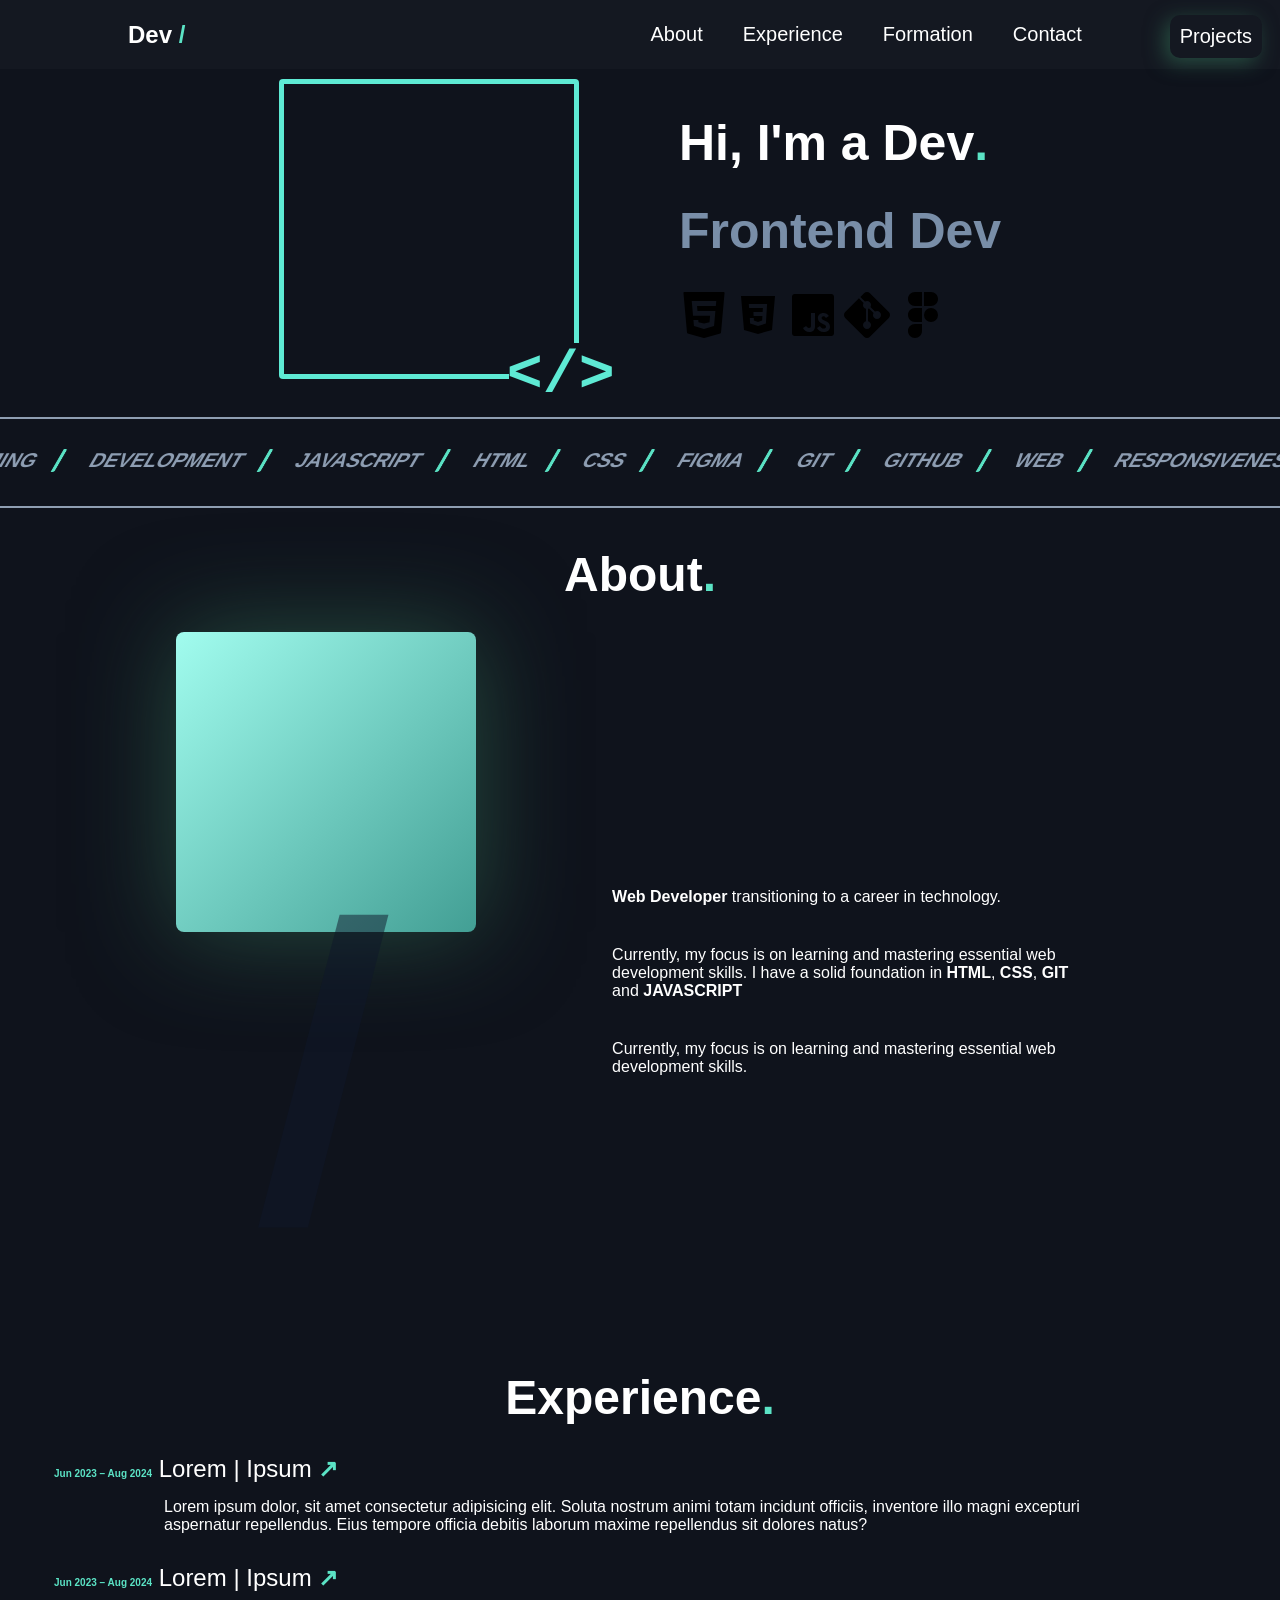
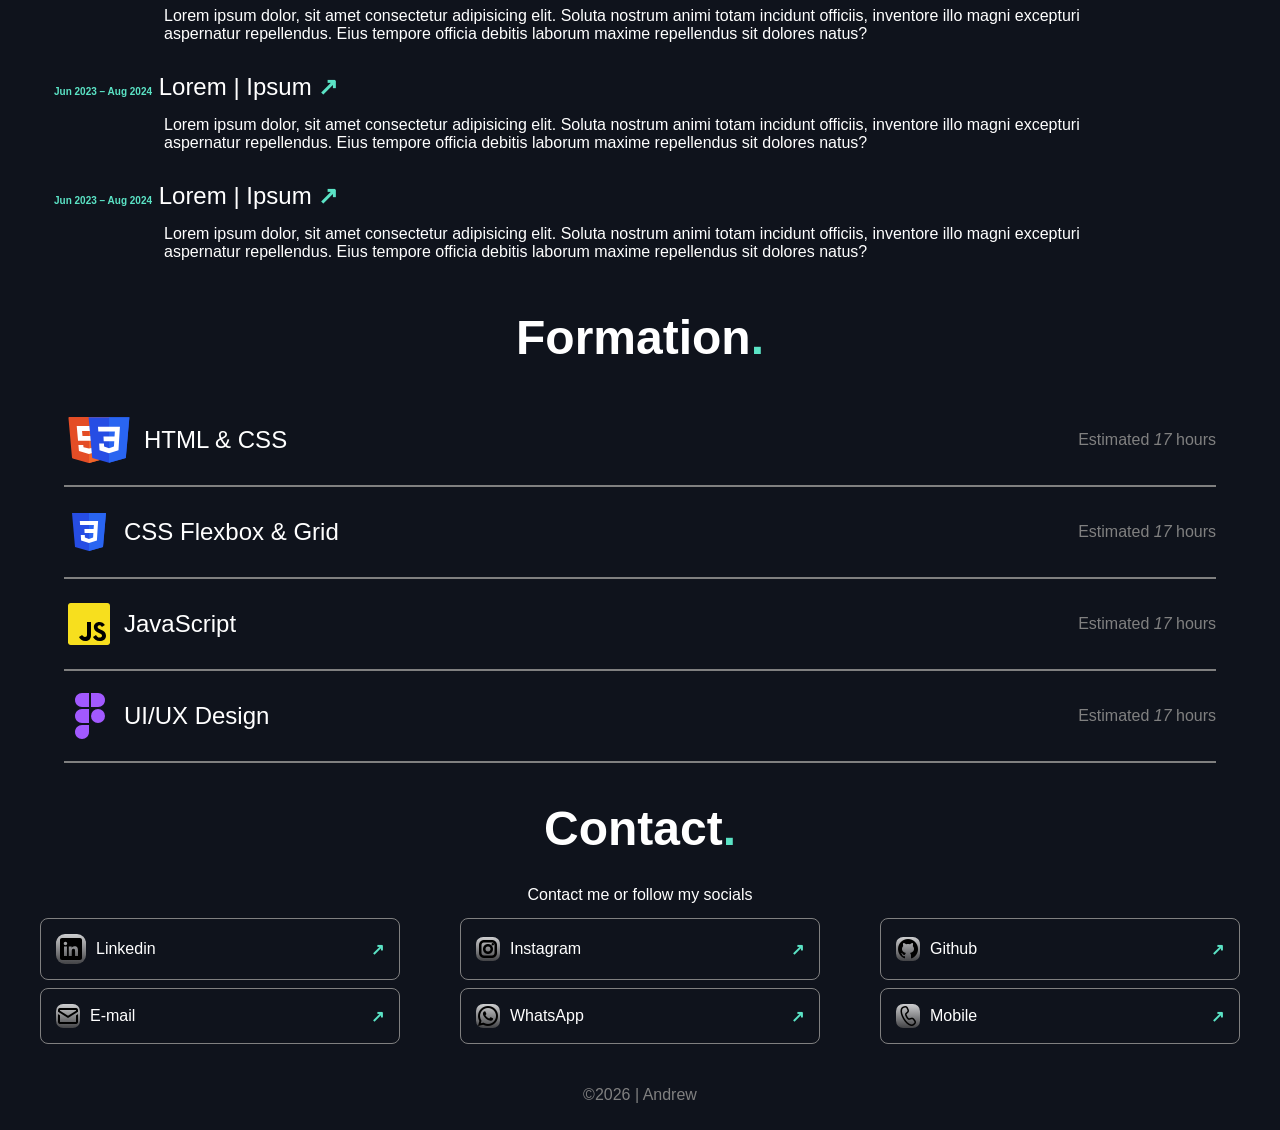
==== commit 3da91277: "starting responsiveness" ====
--- a/index.html
+++ b/index.html
@@ -67,10 +67,11 @@
             <h2>About<span class="decorator">.</span></h2>
             <div class="about-content">
 
-                
-                <div class="about-content-box"></div>
-                <div class="about-content-box-Slash">/</div>
-                
+                <div class="mediaQuery">
+                    <div class="about-content-box"></div>
+                    <div class="about-content-box-Slash">/</div>
+                </div>
+                    
                 <div class="about-content-card">
                     <p><strong>Web Developer</strong> transitioning to a career in technology.</p>
 
--- a/style.css
+++ b/style.css
@@ -337,7 +337,7 @@
 }
 
 #contact li {
-    border: 1px solid grey;;
+    border: 1px solid grey;
     border-radius: 8px;
     padding: 15px;
     width: 30%;
@@ -376,4 +376,75 @@
     text-align: center;
     color: grey;
     margin: 2% 0;
+}
+
+
+
+
+
+
+
+
+
+
+@media (max-width: 1400px) {
+
+    nav ul li a[href="myProjects.html"] {
+        font-size: 20px;
+    }
+
+    
+}
+
+@media (max-width: 1200px) {
+    nav ul li a[href="myProjects.html"] {
+        font-size: 18px;
+        top: 10px;
+    }
+    
+    .divider {
+        overflow: hidden;
+    }
+}
+
+@media (max-width: 820px) {
+
+    header {
+        padding: 15px 0;
+    }
+    nav {
+        flex-direction: column;
+        justify-content: center;
+       }
+
+   nav ul {
+    display: none;
+    width: 100%;
+
+    }
+
+    #about .about-content {
+    width: 100%;
+    margin: auto;
+    display: flex;
+    flex-direction: column;
+    /* justify-content: space-around;
+    align-items: center; */
+    column-gap: 2%;
+}
+    .mediaQuery {
+        display: flex;
+        justify-content: space-evenly;
+        width: 100%;
+    }
+    
+    #contact ul {
+        display: flex;
+        flex-direction: column;
+    }
+    
+    #contact li{
+        width: 100%;
+    }
+
 }
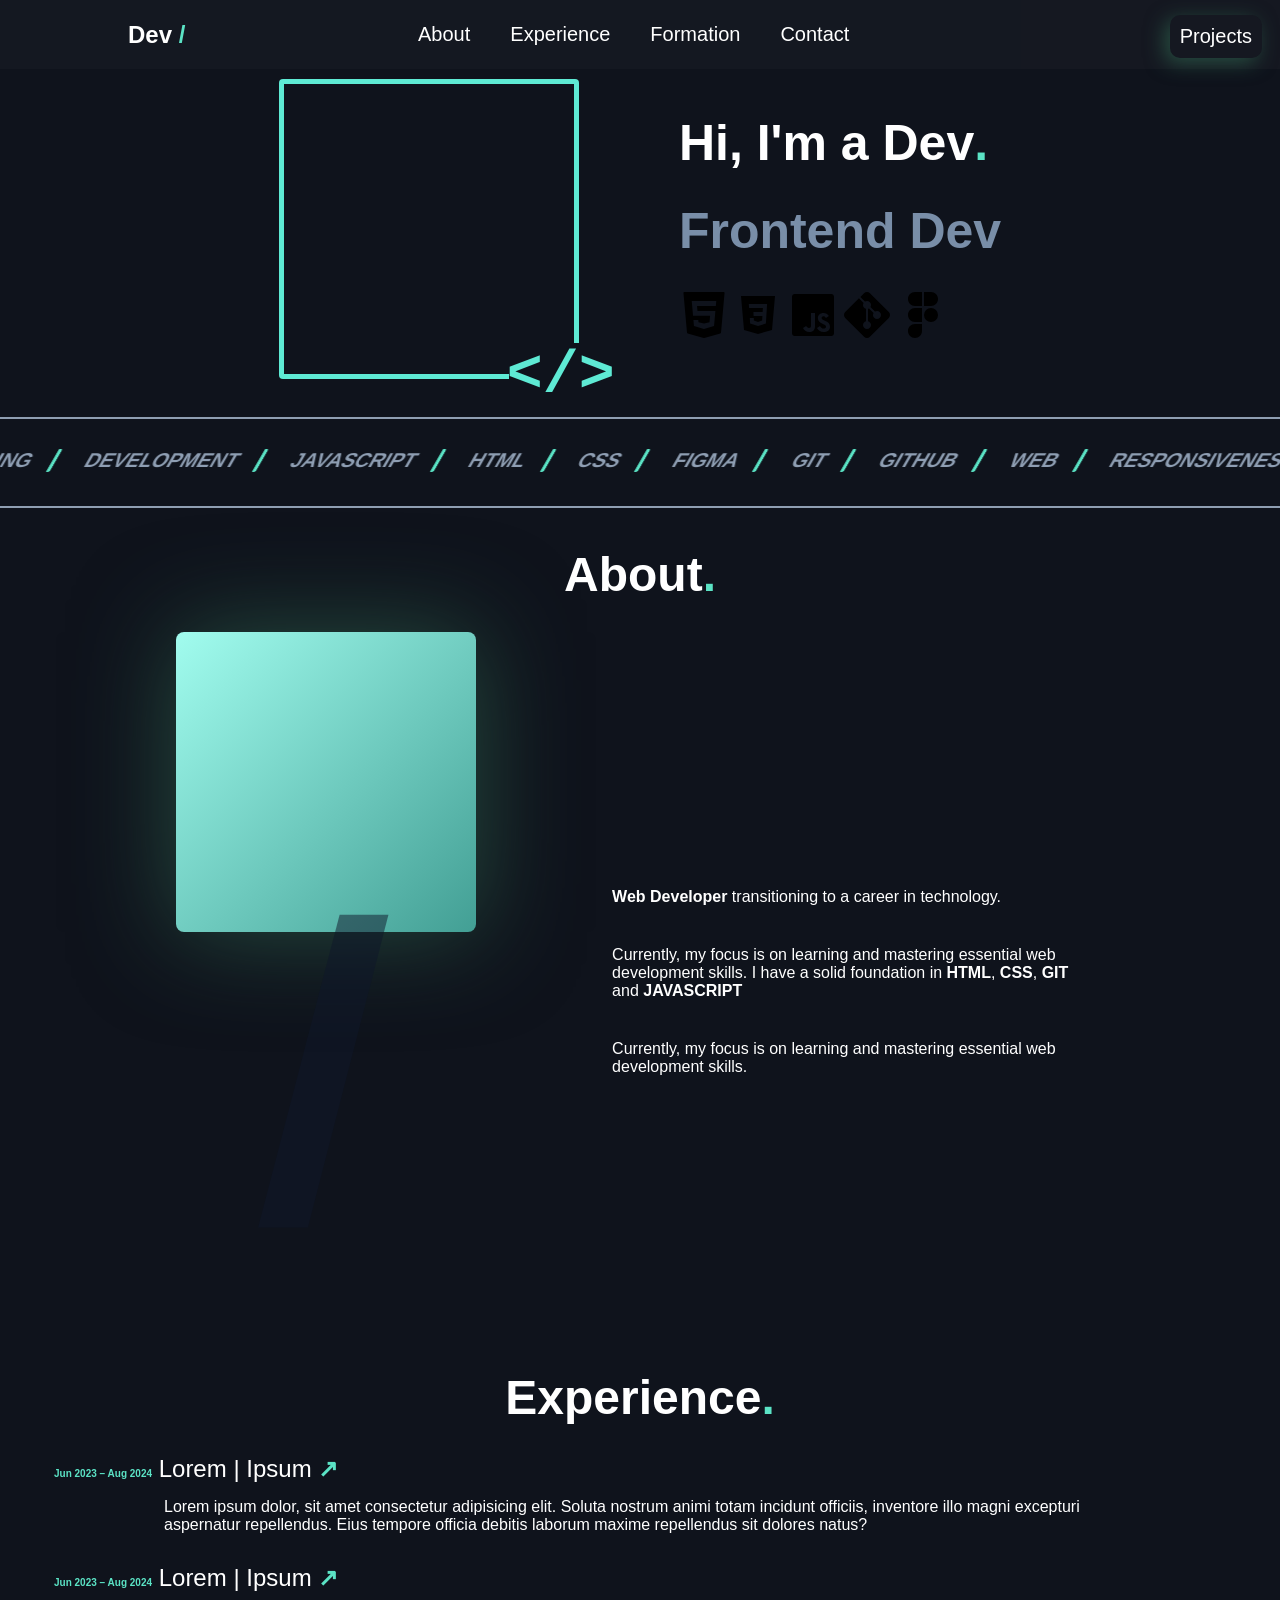
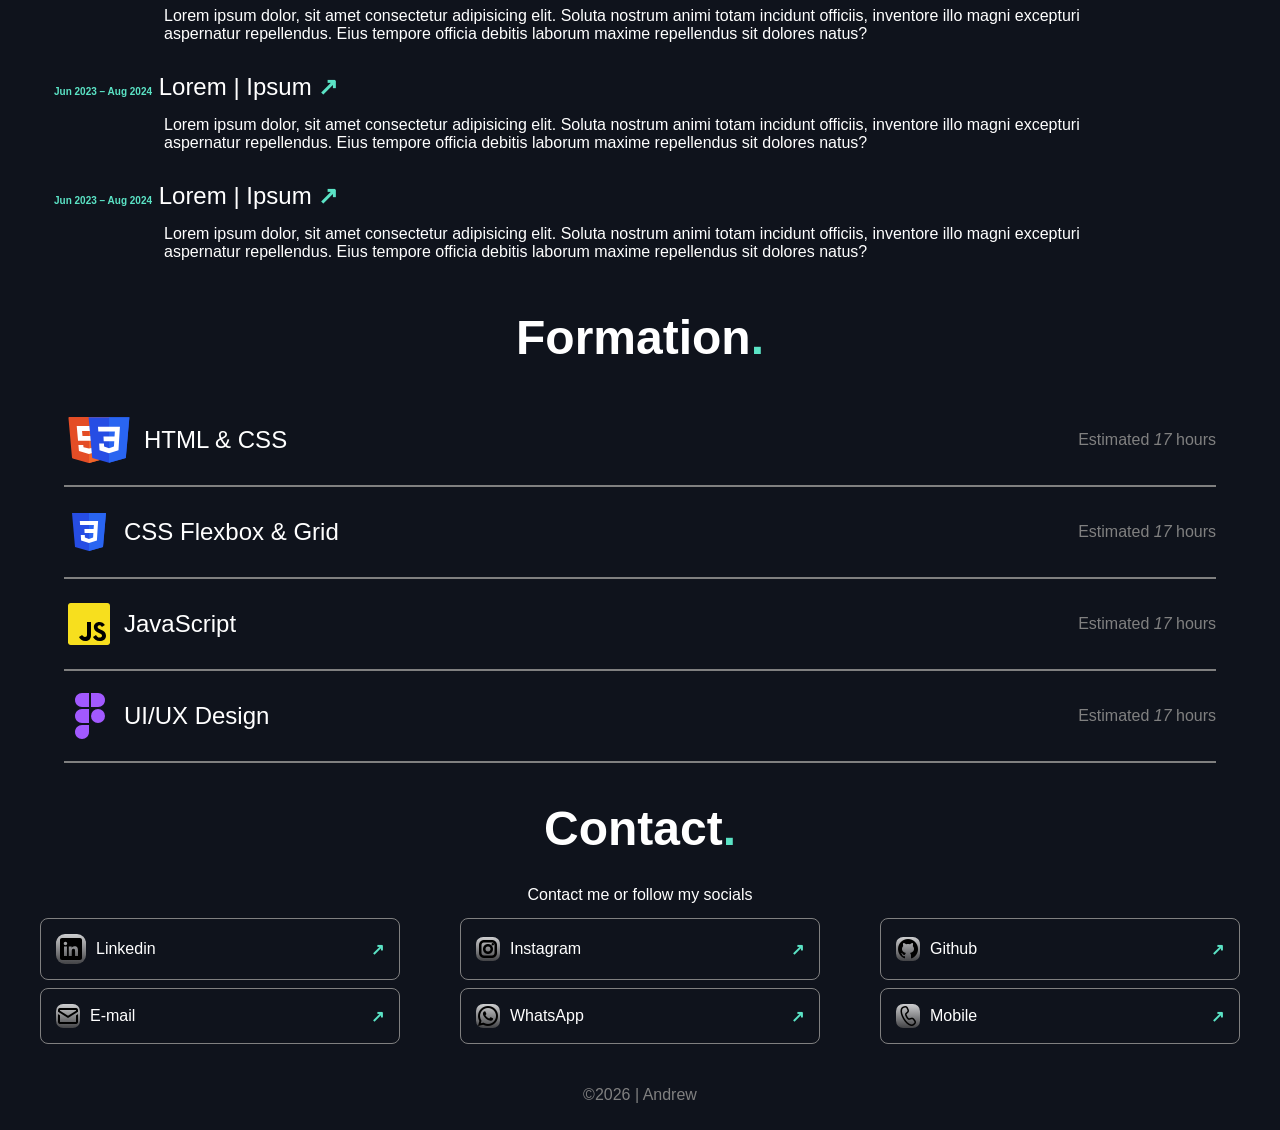
==== commit 03d4b8f1: "used media queries and hardcoded lot's of stuffs, so can't really call it responsive for now, Still " ====
--- a/index.html
+++ b/index.html
@@ -18,6 +18,7 @@
                 <li><a href="#contact">Contact</a></li>
                 <li><a href="myProjects.html">Projects</a></li>
             </ul>
+            <li><a href="myProjects.html" class="hidden">Projects</a></li>
         </nav>
     </header>
 
--- a/style.css
+++ b/style.css
@@ -54,12 +54,14 @@
 
 }
 
-nav ul li  {
+nav li  {
     margin-inline: 20px;
     box-sizing: border-box;
-}
-
-nav ul li a {
+    list-style: none;
+
+}
+
+nav li a {
     color: #fff;
     text-decoration: none;
     font-size: 20px; 
@@ -70,7 +72,7 @@
     font-size: large;
 }
 
-nav ul li a[href="myProjects.html"] {    
+nav li a[href="myProjects.html"] {    
     position: absolute;
     right: 18px;
     top: 15px;
@@ -82,11 +84,14 @@
 
 }
 
+.hidden {
+    display: none;
+}
+
 
 
 
 .hero {
-    /* border: 2px solid red; */
     display: flex;
     justify-content: center;
     gap: 100px;
@@ -268,7 +273,6 @@
 
 #experience dd {
     padding-left:100px;
-    /* padding-right: 2%; */
     width:90%;
     padding-bottom: 10px;
 }
@@ -400,6 +404,7 @@
     nav ul li a[href="myProjects.html"] {
         font-size: 18px;
         top: 10px;
+        
     }
     
     .divider {
@@ -409,9 +414,6 @@
 
 @media (max-width: 820px) {
 
-    header {
-        padding: 15px 0;
-    }
     nav {
         flex-direction: column;
         justify-content: center;
@@ -420,7 +422,15 @@
    nav ul {
     display: none;
     width: 100%;
-
+    }
+
+    h1 {
+        
+        padding: 10px 0;
+    }
+
+    .hidden {
+        display: inline-block;
     }
 
     #about .about-content {
@@ -428,14 +438,30 @@
     margin: auto;
     display: flex;
     flex-direction: column;
-    /* justify-content: space-around;
-    align-items: center; */
-    column-gap: 2%;
-}
+    }
     .mediaQuery {
         display: flex;
-        justify-content: space-evenly;
+        justify-content:center;
         width: 100%;
+    }
+
+    #about .about-content-box-Slash {
+        top: -160px;
+        left: 30px;
+    }
+
+    #about .about-content-card{
+        width: 80%;
+        font-size: 24px;
+    }
+
+    #experience {
+        font-size: 22px;
+    }
+
+    #contact{
+        font-size: 22px;
+
     }
     
     #contact ul {
@@ -447,4 +473,32 @@
         width: 100%;
     }
 
+}
+
+@media (max-width: 750px) {
+    .hero {
+        flex-direction: column;
+        align-items: center;
+    }
+
+    .hero .stack {
+        margin: auto;
+    }
+    #about .about-content-box-Slash{
+        overflow: hidden;
+        top: -80px;
+        left: 0;
+        transform: skew(2.5deg);
+        font-size: 350px;
+
+    }
+    #experience, #contact, #about {
+        font-size: 18px;
+    }
+
+    #experience dd {
+        padding-left: 0;
+        width: 100%;
+    }
+
 }
